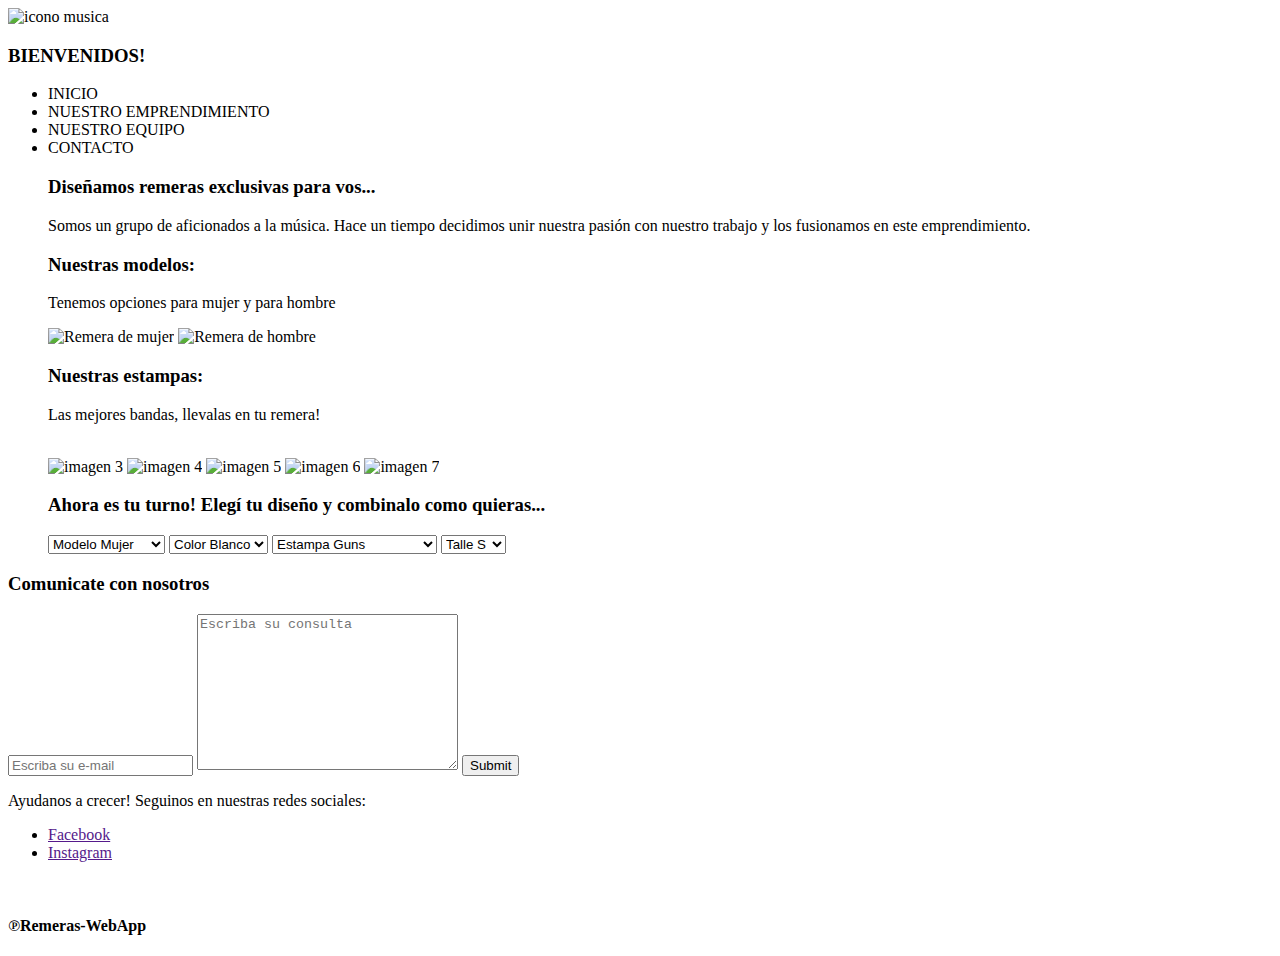
==== index.html @ 983ee673 "Create index.html" ====
<!DOCTYPE html>
<html lang="en">
<head>
    <meta charset="UTF-8">
    <meta http-equiv="X-UA-Compatible" content="IE=edge">
    <meta name="viewport" content="width=device-width, initial-scale=1.0">
    <link rel="stylesheet" href="/css/estilos.css">
    <title>Remeras WebApp</title>
   
</head>
<body>
    <header>
        <nav class="navegation">
            <img class="iconP" src="/asset/klipartz.com (2).png" alt="icono musica">
            <h3 class="tPrincipal">BIENVENIDOS!</h3>
            <ul class="Ulist">
                <li id="inicio">INICIO</li>
                <li id="menu">NUESTRO EMPRENDIMIENTO</li>
                <li id="galeria">NUESTRO EQUIPO</li>
                <li id="contacto">CONTACTO</li>
            </ul>
        </nav>


    </header>
    <menu>
        <section>
            <h3 class="t1">Diseñamos remeras exclusivas para vos...</h3>
            <p class="p1">Somos un grupo de aficionados a la música. Hace un tiempo decidimos unir nuestra pasión con nuestro trabajo y los fusionamos en este emprendimiento.</p> 
         </section>    

         <section>
            <h3 class="t2">Nuestras modelos:</h3>
            <p class="p1">Tenemos opciones para mujer y para hombre</p>
            <div class="imgSec1">
                <img  class= "imgReme"src="/img/remera mujer.jpg" alt="Remera de mujer"> 
                <img  class= "imgReme"src="/img/remera hombre.jpg" alt="Remera de hombre">
         
            </div>
        </section>
        <section>
           <h3 class="t2">Nuestras estampas:</h3>
           <p class="p1">Las mejores bandas, llevalas en tu remera!</p><br>
           <div class="imgSec2">
            <img class="imgSecDos"src="/img/Guns.jpg" alt="imagen 3">
            <img class="imgSecDos"src="/img/Beatles.jpg" alt="imagen 4">
            <img class="imgSecDos"src="/img/Rolling Stones.jpg" alt="imagen 5">
            <img class="imgSecDos"src="/img/David Bowie.jpg" alt="imagen 6">
            <img class="imgSecDos"src="/img/Rhcp.jpg" alt="imagen 7">
            
        </div>
        </section>

        <section>
            <h3 class="t2">Ahora es tu turno! Elegí tu diseño y combinalo como quieras...</h3>
            <select name="Modelo" id="Modelo"><option value="Mujer">Modelo Mujer</option><option value="Hombre">Modelo Hombre</option></select>
            <select name="ColorReme" id="ColorReme"><option value="Color Blanco">Color Blanco</option><option value="Color Negro">Color Negro</option> </select>            
            <select name="Estampas" id="Estampas"><option value="Guns">Estampa Guns</option><option value="Beatles">Estampa Beatles</option><option value="Rolling">Estampa Rolling Stones</option><option value="Bowie">Estampa Bowie</option><option value="Rhcp">Estampa Red Hot</option>
            </select> 
            <select name="Talles" id="Talles"><option value="S">Talle S</option><option value="M">Talle M</option><option value="L">Talle L</option>
            </select>
         
            </div>
        </section>
    </menu>


    <footer>
        <div class="containerFooter">
            <h3 class="t3">Comunicate con nosotros</h3>
            <form action="">
                <input type="text" placeholder="Escriba su e-mail">
                <textarea name="" id="" cols="30" rows="10" placeholder="Escriba su consulta"></textarea>
                <input type="submit">
            </form>


            <div class="copy">
               
                <p class="p1">Ayudanos a crecer! Seguinos en nuestras redes sociales:</p>
                <ul class="redesSociales">
                <li> <a href=""target="blank">Facebook</a></li>
                <li> <a href=""target="blank">Instagram</a></li>
                </ul><br>
                <h4>&copysr;Remeras-WebApp</h4>
               
            </div>
        </div>
    </footer>






    <script src="/js/script.js"></script>
</body>
</html>
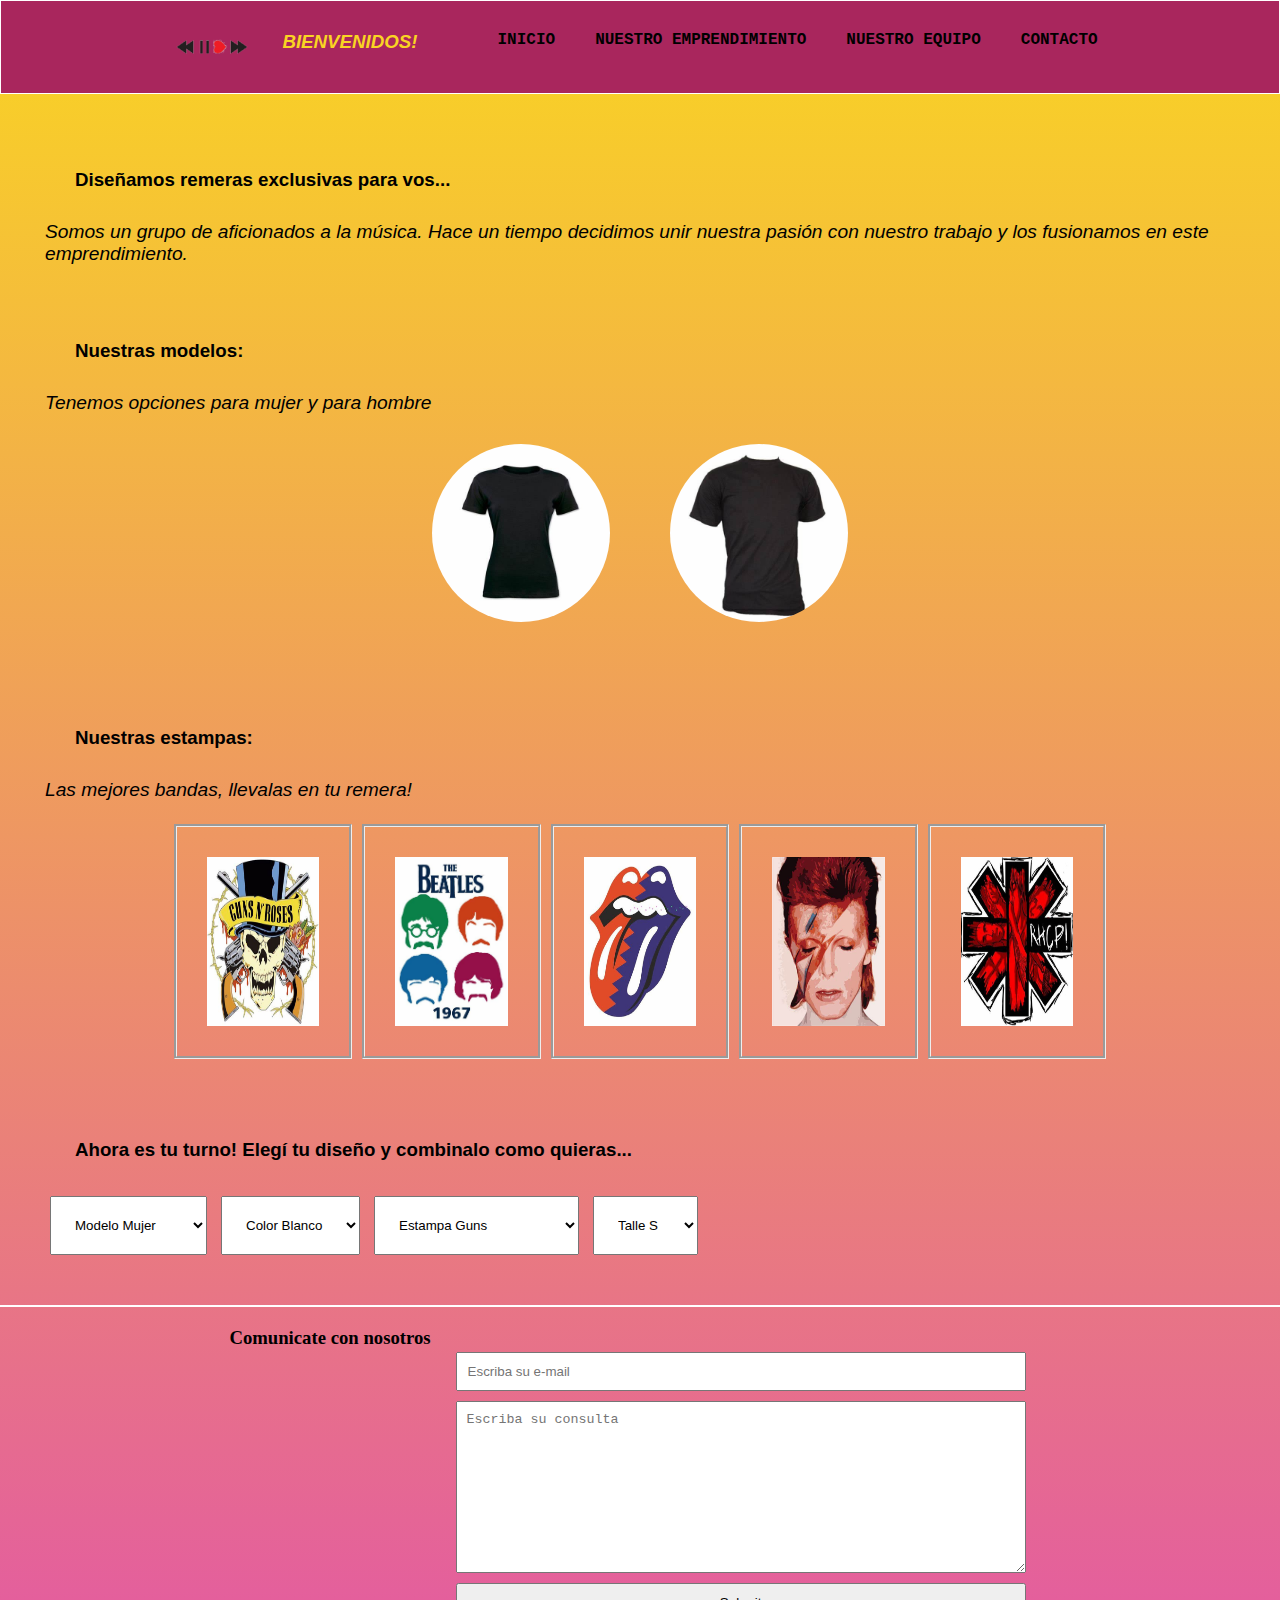
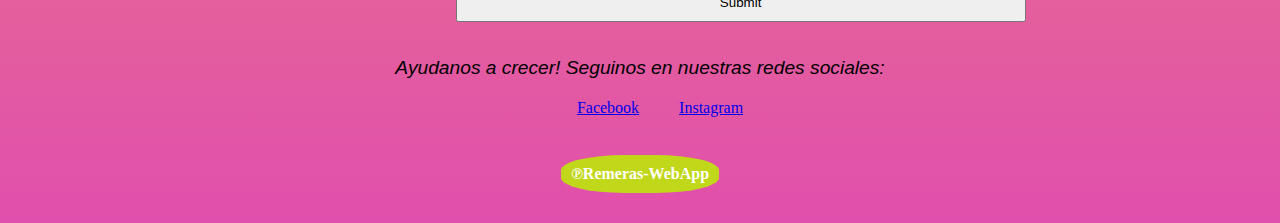
==== commit 672714be: "Update index.html" ====
--- a/index.html
+++ b/index.html
@@ -79,8 +79,8 @@
                
                 <p class="p1">Ayudanos a crecer! Seguinos en nuestras redes sociales:</p>
                 <ul class="redesSociales">
-                <li> <a href=""target="blank">Facebook</a></li>
-                <li> <a href=""target="blank">Instagram</a></li>
+                <li> <a href="https://www.facebook.com/"target="blank">Facebook</a></li>
+                <li> <a href="https://www.instagram.com/"target="blank">Instagram</a></li>
                 </ul><br>
                 <h4>&copysr;Remeras-WebApp</h4>
                
--- a/css/estilos.css
+++ b/css/estilos.css
@@ -0,0 +1,181 @@
+*{
+   
+    box-sizing: border-box;
+    margin: 0;
+}
+body{
+    background-image: linear-gradient(to top, #e14fad 0%, #f9d423 100%);;;color: black;
+}
+
+
+/*HEADER*/
+
+
+header{
+    background-color: #a9265d;
+    border: 1px solid white;
+    padding: 10px;
+    
+}
+
+
+.navegation{
+    display: flex;
+    flex-wrap: wrap;
+    justify-content: center;
+}
+.tPrincipal{
+    padding: 20px;
+    font-family: 'Lucida Sans', 'Lucida Sans Regular', 'Lucida Grande', 'Lucida Sans Unicode', Geneva, Verdana, sans-serif;
+    font-weight: bold;
+    font-style: oblique;
+    color: #f9d423;
+}
+
+.Ulist{
+    display: flex;
+    flex-wrap: wrap;
+    font-weight: bold;
+    font-family: 'Courier New', Courier, monospace;
+}
+
+
+li{
+    list-style: none;
+    padding: 20px;
+}
+
+
+li:hover{
+    background-image: linear-gradient(to top, #d5d4d0 0%, #d5d4d0 1%, #eeeeec 31%, #efeeec 75%, #e9e9e7 100%);
+    color:rgb(188, 182, 6);
+    border:1px solid black;
+    cursor:pointer;
+    transition: all 0.2s;
+}
+.iconP{
+    width:100px;
+}
+
+
+/*BODY*/
+
+
+menu{
+    padding: 20px;
+}
+
+
+section{
+    padding: 20px;
+    margin: 5px;
+}
+.t1,.t2{
+    padding:20px;
+    margin:10px;
+    font-family: 'Lucida Sans', 'Lucida Sans Regular', 'Lucida Grande', 'Lucida Sans Unicode', Geneva, Verdana, sans-serif;
+    font-weight: bold;
+   
+}
+
+
+.p1{
+    font-family: 'Gill Sans', 'Gill Sans MT', Calibri, 'Trebuchet MS', sans-serif;
+    font-style: italic;
+    font-size: larger;
+}
+
+
+
+.imgSec1,.imgSec2{
+    display:flex;
+    flex-wrap: wrap;
+    justify-content: center;
+}
+
+
+.imgReme{
+    
+    width:20%;
+    padding: 30px;
+    border-radius: 50%;
+    box-shadow: #e14fad;
+}
+
+
+.imgSecDos{
+    width: 15%;
+    margin: 5px;
+    padding: 30px;
+    border-style: groove;
+    display: inline-flex;
+}
+
+
+#Modelo, #ColorReme, #Estampas, #Talles{
+    margin: 5px;
+    padding: 20px;
+    justify-content: center;
+}
+
+
+/*FOOTER*/
+
+
+footer{
+    background-color: 647ef0;
+    padding: 20px;
+    border-top: 2px solid white;
+}
+
+
+.containerFooter{
+    display: flex;
+    flex-wrap: wrap;
+    justify-content: center;
+}
+
+
+.copy{
+    padding: 10px;
+    display: flex;
+    flex-direction: column;
+    justify-content: center;
+    align-items: center;
+   
+
+
+}
+
+
+
+
+form{
+    display: flex;
+    flex-direction: column;
+    padding: 20px;
+    width:50%;
+}
+
+
+input, textarea{
+    padding: 10px;
+    margin: 5px;
+}
+
+
+.redesSociales{
+    display:flex;
+    justify-content:center;
+}
+
+
+h4{
+    background-color:rgb(193, 215, 26);
+    border-radius: 40%;
+    padding: 10px;
+    font-family: Georgia, 'Times New Roman', Times, serif;
+    color: white;
+    display: flex;
+    justify-content: center;
+}
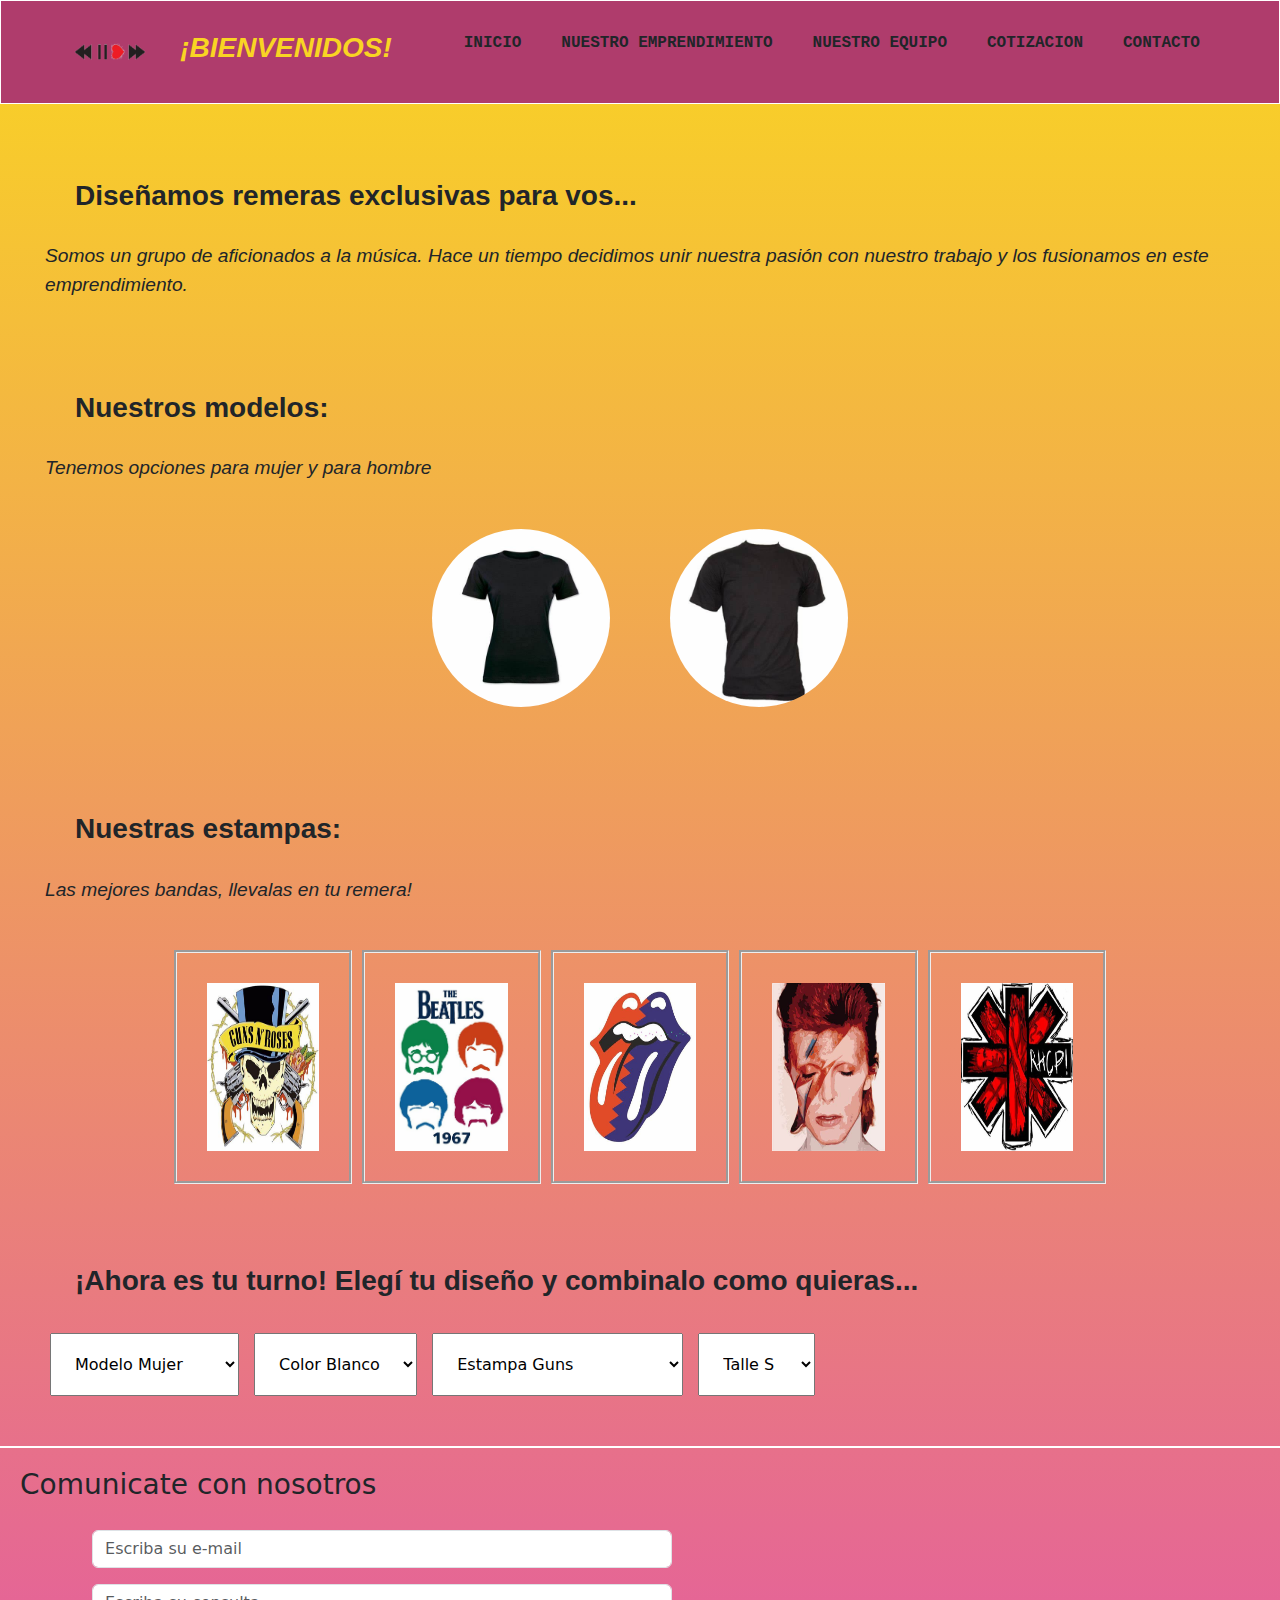
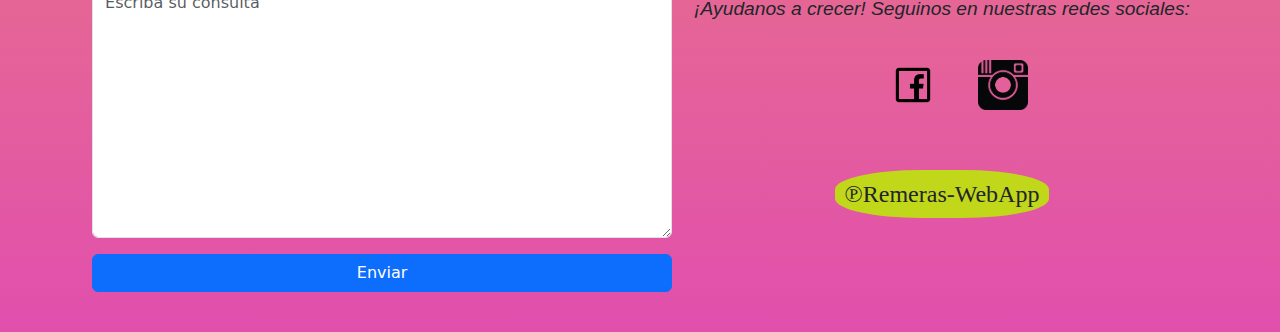
==== commit 64259fe2: "Add files via upload" ====
--- a/index.html
+++ b/index.html
@@ -1,23 +1,30 @@
 <!DOCTYPE html>
 <html lang="en">
+
 <head>
     <meta charset="UTF-8">
     <meta http-equiv="X-UA-Compatible" content="IE=edge">
     <meta name="viewport" content="width=device-width, initial-scale=1.0">
     <link rel="stylesheet" href="/css/estilos.css">
+
     <title>Remeras WebApp</title>
-   
+
 </head>
+
 <body>
+    <link href="https://cdn.jsdelivr.net/npm/bootstrap@5.2.3/dist/css/bootstrap.min.css" rel="stylesheet">
+    <script src="/js/eventos.js"></script>
     <header>
         <nav class="navegation">
             <img class="iconP" src="/asset/klipartz.com (2).png" alt="icono musica">
-            <h3 class="tPrincipal">BIENVENIDOS!</h3>
+            <h3 class="tPrincipal">¡BIENVENIDOS!</h3>
             <ul class="Ulist">
-                <li id="inicio">INICIO</li>
+                <li id="inicio" type="button" onclick="location.href='/index.html'">INICIO</li>
                 <li id="menu">NUESTRO EMPRENDIMIENTO</li>
                 <li id="galeria">NUESTRO EQUIPO</li>
+                <li id="cotizacion" type="button" onclick="location.href='/IndexP.html'">COTIZACION</li>
                 <li id="contacto">CONTACTO</li>
+
             </ul>
         </nav>
 
@@ -26,64 +33,85 @@
     <menu>
         <section>
             <h3 class="t1">Diseñamos remeras exclusivas para vos...</h3>
-            <p class="p1">Somos un grupo de aficionados a la música. Hace un tiempo decidimos unir nuestra pasión con nuestro trabajo y los fusionamos en este emprendimiento.</p> 
-         </section>    
+            <p class="p1">Somos un grupo de aficionados a la música. Hace un tiempo decidimos unir nuestra pasión con
+                nuestro trabajo y los fusionamos en este emprendimiento.</p>
+        </section>
 
-         <section>
-            <h3 class="t2">Nuestras modelos:</h3>
+        <section>
+            <h3 class="t2">Nuestros modelos:</h3>
             <p class="p1">Tenemos opciones para mujer y para hombre</p>
             <div class="imgSec1">
-                <img  class= "imgReme"src="/img/remera mujer.jpg" alt="Remera de mujer"> 
-                <img  class= "imgReme"src="/img/remera hombre.jpg" alt="Remera de hombre">
-         
+                <img class="imgReme" src="/img/remera mujer.jpg" alt="Remera de mujer">
+                <img class="imgReme" src="/img/remera hombre.jpg" alt="Remera de hombre">
+
             </div>
         </section>
         <section>
-           <h3 class="t2">Nuestras estampas:</h3>
-           <p class="p1">Las mejores bandas, llevalas en tu remera!</p><br>
-           <div class="imgSec2">
-            <img class="imgSecDos"src="/img/Guns.jpg" alt="imagen 3">
-            <img class="imgSecDos"src="/img/Beatles.jpg" alt="imagen 4">
-            <img class="imgSecDos"src="/img/Rolling Stones.jpg" alt="imagen 5">
-            <img class="imgSecDos"src="/img/David Bowie.jpg" alt="imagen 6">
-            <img class="imgSecDos"src="/img/Rhcp.jpg" alt="imagen 7">
-            
-        </div>
+            <h3 class="t2">Nuestras estampas:</h3>
+            <p class="p1">Las mejores bandas, llevalas en tu remera!</p><br>
+            <div class="imgSec2">
+                <img class="imgSecDos" src="/img/Guns.jpg" alt="imagen 3">
+                <img class="imgSecDos" src="/img/Beatles.jpg" alt="imagen 4">
+                <img class="imgSecDos" src="/img/Rolling Stones.jpg" alt="imagen 5">
+                <img class="imgSecDos" src="/img/David Bowie.jpg" alt="imagen 6">
+                <img class="imgSecDos" src="/img/Rhcp.jpg" alt="imagen 7">
+
+            </div>
         </section>
 
         <section>
-            <h3 class="t2">Ahora es tu turno! Elegí tu diseño y combinalo como quieras...</h3>
-            <select name="Modelo" id="Modelo"><option value="Mujer">Modelo Mujer</option><option value="Hombre">Modelo Hombre</option></select>
-            <select name="ColorReme" id="ColorReme"><option value="Color Blanco">Color Blanco</option><option value="Color Negro">Color Negro</option> </select>            
-            <select name="Estampas" id="Estampas"><option value="Guns">Estampa Guns</option><option value="Beatles">Estampa Beatles</option><option value="Rolling">Estampa Rolling Stones</option><option value="Bowie">Estampa Bowie</option><option value="Rhcp">Estampa Red Hot</option>
-            </select> 
-            <select name="Talles" id="Talles"><option value="S">Talle S</option><option value="M">Talle M</option><option value="L">Talle L</option>
+            <h3 class="t2">¡Ahora es tu turno! Elegí tu diseño y combinalo como quieras...</h3>
+            <select name="Modelo" id="Modelo">
+                <option value="Mujer">Modelo Mujer</option>
+                <option value="Hombre">Modelo Hombre</option>
             </select>
-         
+            <select name="ColorReme" id="ColorReme">
+                <option value="Color Blanco">Color Blanco</option>
+                <option value="Color Negro">Color Negro</option>
+            </select>
+            <select name="Estampas" id="Estampas">
+                <option value="Guns">Estampa Guns</option>
+                <option value="Beatles">Estampa Beatles</option>
+                <option value="Rolling">Estampa Rolling Stones</option>
+                <option value="Bowie">Estampa Bowie</option>
+                <option value="Rhcp">Estampa Red Hot</option>
+            </select>
+            <select name="Talles" id="Talles">
+                <option value="S">Talle S</option>
+                <option value="M">Talle M</option>
+                <option value="L">Talle L</option>
+            </select>
+
             </div>
         </section>
     </menu>
 
 
     <footer>
+        <h3 class="t3">Comunicate con nosotros</h3>
         <div class="containerFooter">
-            <h3 class="t3">Comunicate con nosotros</h3>
-            <form action="">
-                <input type="text" placeholder="Escriba su e-mail">
-                <textarea name="" id="" cols="30" rows="10" placeholder="Escriba su consulta"></textarea>
-                <input type="submit">
+            
+
+            <form class="row g-3">
+                
+                <input type="mail" class="form-control" placeholder="Escriba su e-mail"
+                    pattern="[a-zA-Z0-9_]+([.][a-zA-Z0-9_]+)*@[a-zA-Z0-9_]+([.][a-zA-Z0-9_]+)*[.][a-zA-Z]{1,5}">
+                <textarea class="form-control" cols="30" rows="10" placeholder="Escriba su consulta"></textarea>
+                <button class="btn btn-primary" type="submit">Enviar</button>
+
             </form>
 
 
             <div class="copy">
-               
-                <p class="p1">Ayudanos a crecer! Seguinos en nuestras redes sociales:</p>
+
+                <p class="p1">¡Ayudanos a crecer! Seguinos en nuestras redes sociales:</p>
                 <ul class="redesSociales">
-                <li> <a href="https://www.facebook.com/"target="blank">Facebook</a></li>
-                <li> <a href="https://www.instagram.com/"target="blank">Instagram</a></li>
+                    <div class="social"></div>
+                    <li> <a href="" target="blank"><img src="/img/FB.png" alt="Facebook" width="50px"></a></li>
+                    <li> <a href="" target="blank"><img src="/img/insta.png" alt="Instagram" width="50px"></a></li>
                 </ul><br>
                 <h4>&copysr;Remeras-WebApp</h4>
-               
+
             </div>
         </div>
     </footer>
@@ -94,5 +122,8 @@
 
 
     <script src="/js/script.js"></script>
+
+    <script src="https://cdn.jsdelivr.net/npm/bootstrap@5.2.3/dist/js/bootstrap.bundle.min.js"></script>
 </body>
+
 </html>--- a/css/estilos.css
+++ b/css/estilos.css
@@ -12,7 +12,7 @@
 
 
 header{
-    background-color: #a9265d;
+    background-color: #af3c6c;
     border: 1px solid white;
     padding: 10px;
     
@@ -43,6 +43,7 @@
 li{
     list-style: none;
     padding: 20px;
+    border-radius: 10px;
 }
 
 
@@ -52,6 +53,8 @@
     border:1px solid black;
     cursor:pointer;
     transition: all 0.2s;
+    border-radius: 15px;
+    box-shadow: 10px 5px 5px #f9d423;
 }
 .iconP{
     width:100px;
@@ -69,6 +72,7 @@
 section{
     padding: 20px;
     margin: 5px;
+    
 }
 .t1,.t2{
     padding:20px;
@@ -116,6 +120,11 @@
     margin: 5px;
     padding: 20px;
     justify-content: center;
+    
+}
+
+option{
+    border-radius: 30px;
 }
 
 
@@ -147,9 +156,6 @@
 
 }
 
-
-
-
 form{
     display: flex;
     flex-direction: column;
@@ -179,3 +185,4 @@
     display: flex;
     justify-content: center;
 }
+
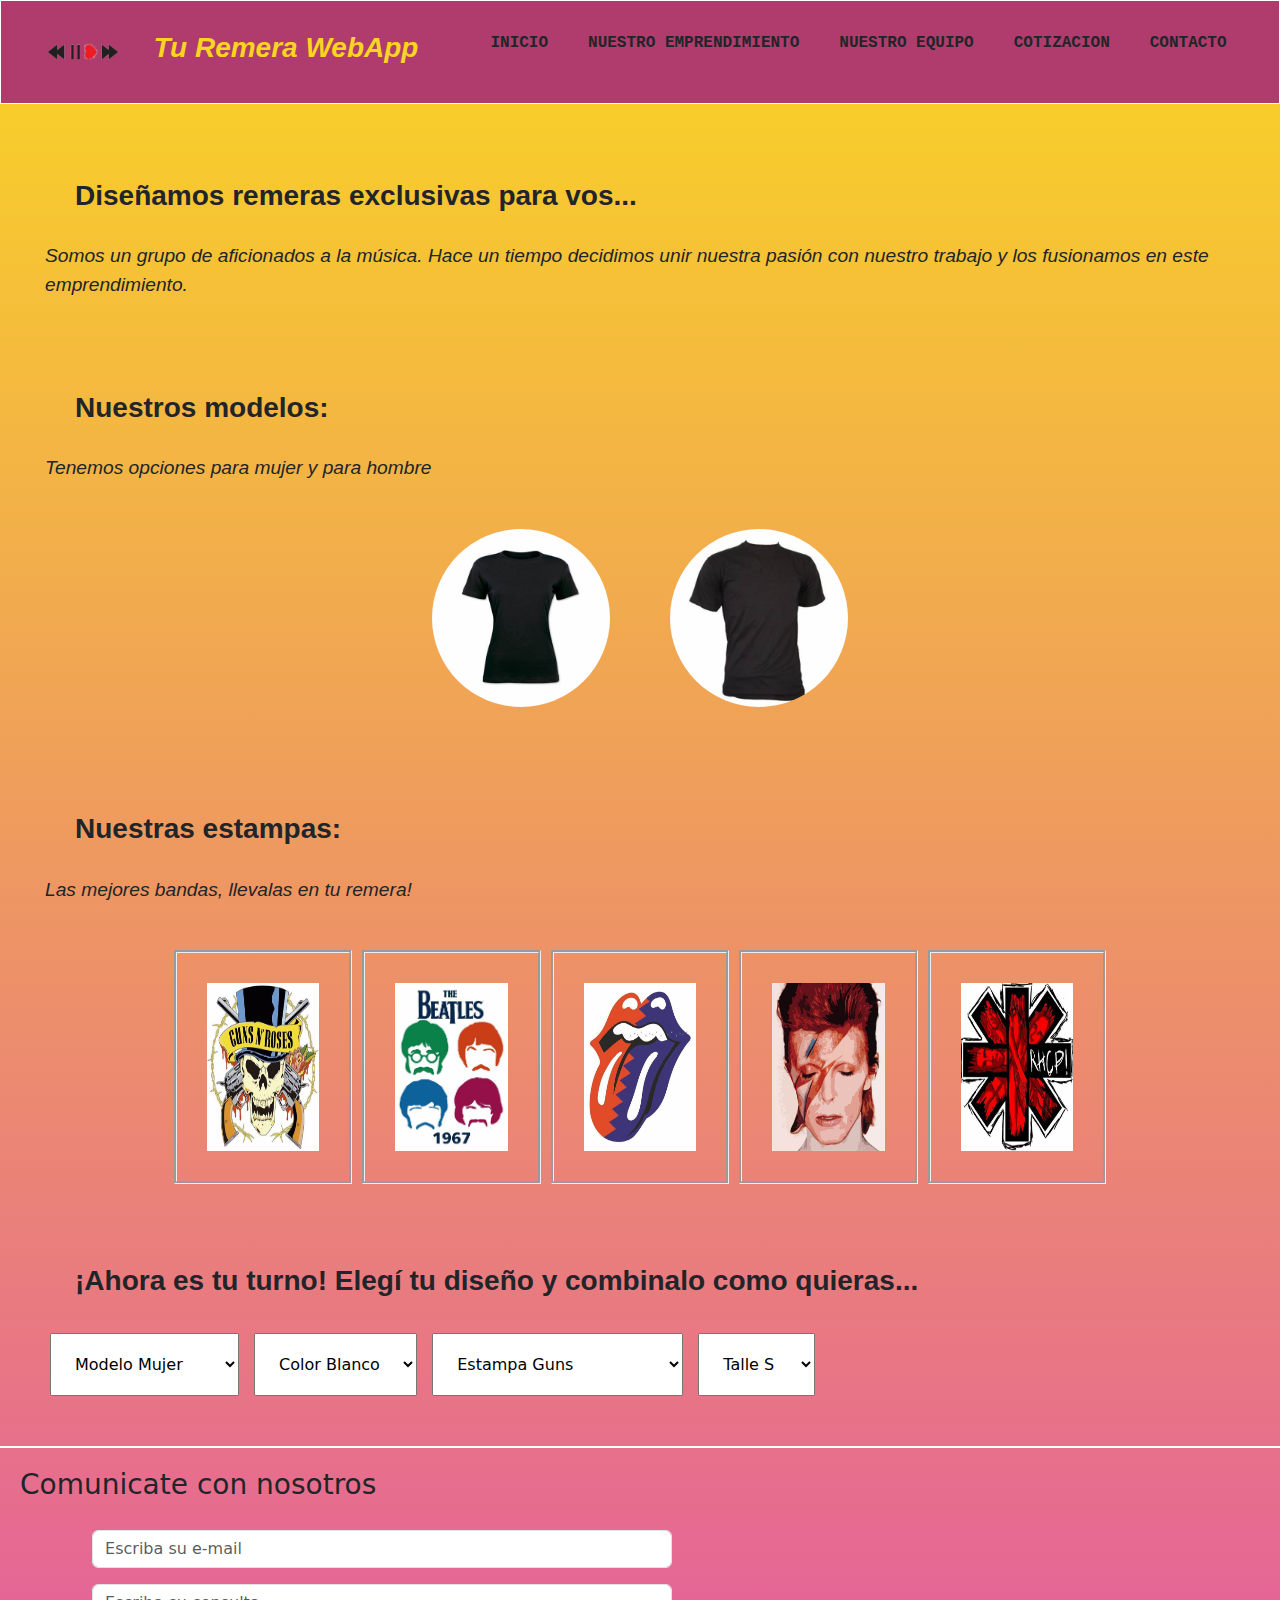
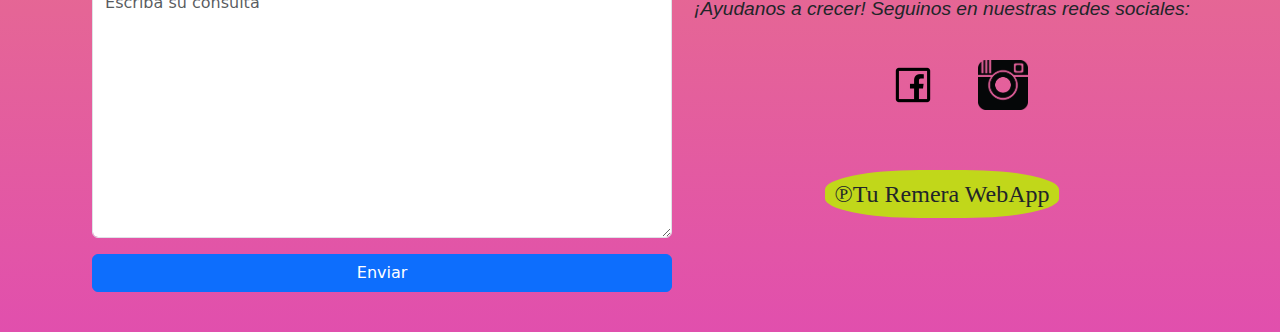
==== commit 48e75920: "agrego pagina emprendimiento" ====
--- a/index.html
+++ b/index.html
@@ -17,11 +17,11 @@
     <header>
         <nav class="navegation">
             <img class="iconP" src="/asset/klipartz.com (2).png" alt="icono musica">
-            <h3 class="tPrincipal">¡BIENVENIDOS!</h3>
+            <h3 class="tPrincipal">Tu Remera WebApp</h3>
             <ul class="Ulist">
                 <li id="inicio" type="button" onclick="location.href='/index.html'">INICIO</li>
-                <li id="menu">NUESTRO EMPRENDIMIENTO</li>
-                <li id="galeria">NUESTRO EQUIPO</li>
+                <li id="emprendimiento"type="button" onclick="location.href='/indexE.html'">NUESTRO EMPRENDIMIENTO</li>
+                <li id="nosotros" type="button" onclick="location.href='/IndexN.html'">NUESTRO EQUIPO</li>
                 <li id="cotizacion" type="button" onclick="location.href='/IndexP.html'">COTIZACION</li>
                 <li id="contacto">CONTACTO</li>
 
@@ -107,10 +107,10 @@
                 <p class="p1">¡Ayudanos a crecer! Seguinos en nuestras redes sociales:</p>
                 <ul class="redesSociales">
                     <div class="social"></div>
-                    <li> <a href="" target="blank"><img src="/img/FB.png" alt="Facebook" width="50px"></a></li>
-                    <li> <a href="" target="blank"><img src="/img/insta.png" alt="Instagram" width="50px"></a></li>
+                    <li> <a href="https://www.facebook.com" target="blank"><img src="/img/FB.png" alt="Facebook" width="50px"></a></li>
+                    <li> <a href="https://www.instagram.com" target="blank"><img src="/img/insta.png" alt="Instagram" width="50px"></a></li>
                 </ul><br>
-                <h4>&copysr;Remeras-WebApp</h4>
+                <h4>&copysr;Tu Remera WebApp</h4>
 
             </div>
         </div>
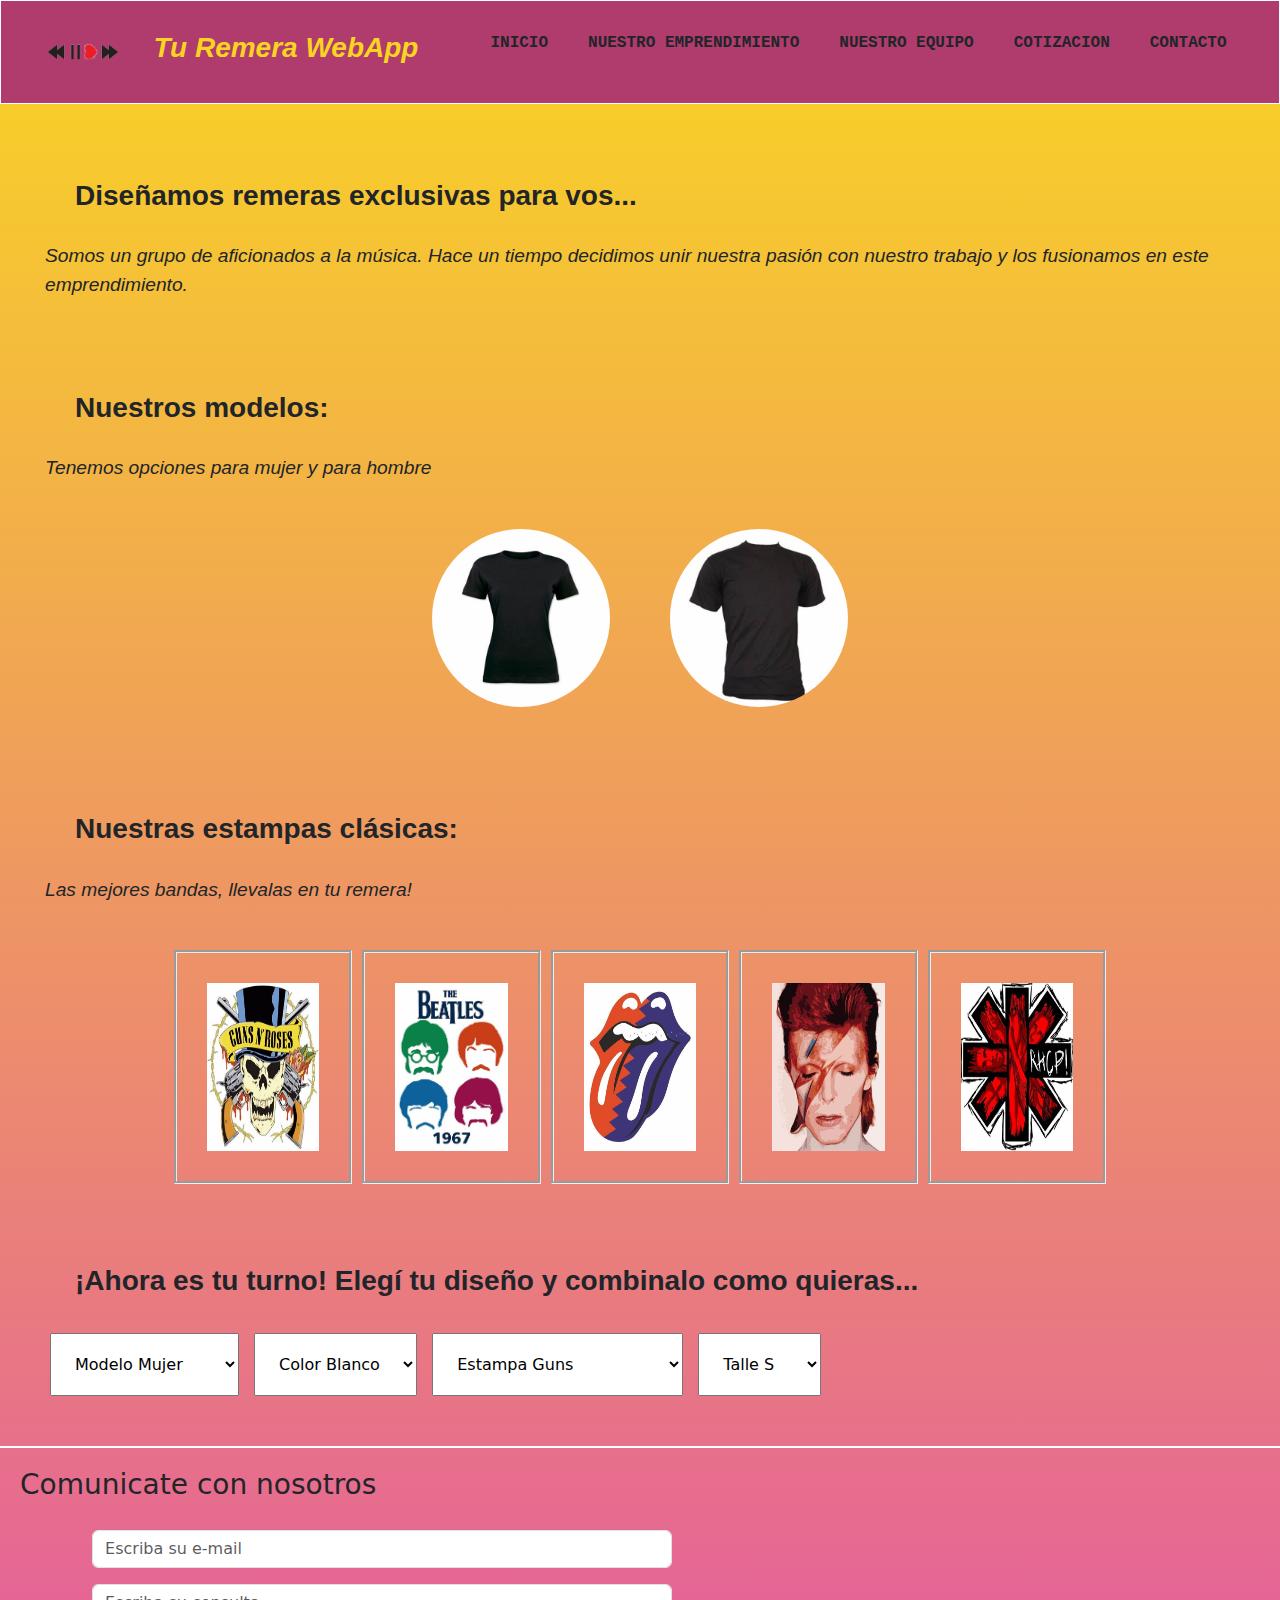
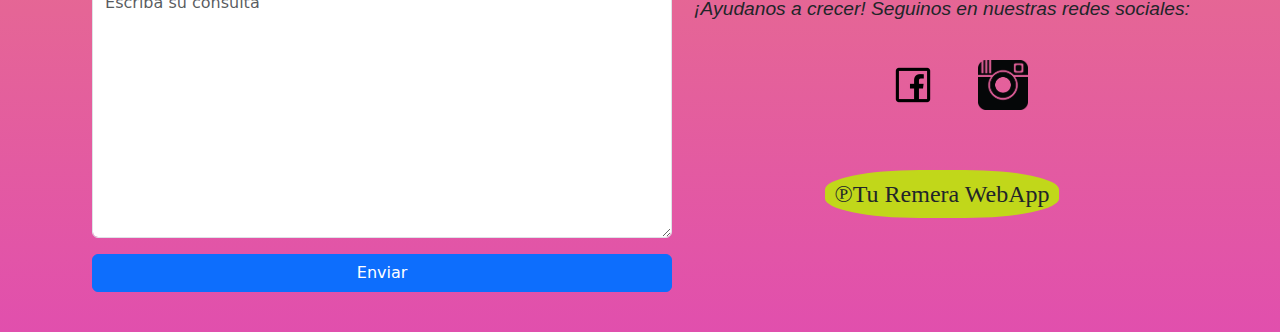
==== commit fd300fdc: "Update index.html" ====
--- a/index.html
+++ b/index.html
@@ -47,7 +47,7 @@
             </div>
         </section>
         <section>
-            <h3 class="t2">Nuestras estampas:</h3>
+            <h3 class="t2">Nuestras estampas clásicas:</h3>
             <p class="p1">Las mejores bandas, llevalas en tu remera!</p><br>
             <div class="imgSec2">
                 <img class="imgSecDos" src="/img/Guns.jpg" alt="imagen 3">
@@ -75,11 +75,13 @@
                 <option value="Rolling">Estampa Rolling Stones</option>
                 <option value="Bowie">Estampa Bowie</option>
                 <option value="Rhcp">Estampa Red Hot</option>
+                <option value="Rhcp">Diseño personalizado</option>
             </select>
             <select name="Talles" id="Talles">
                 <option value="S">Talle S</option>
                 <option value="M">Talle M</option>
                 <option value="L">Talle L</option>
+                <option value="L">Talle XL</option>
             </select>
 
             </div>
